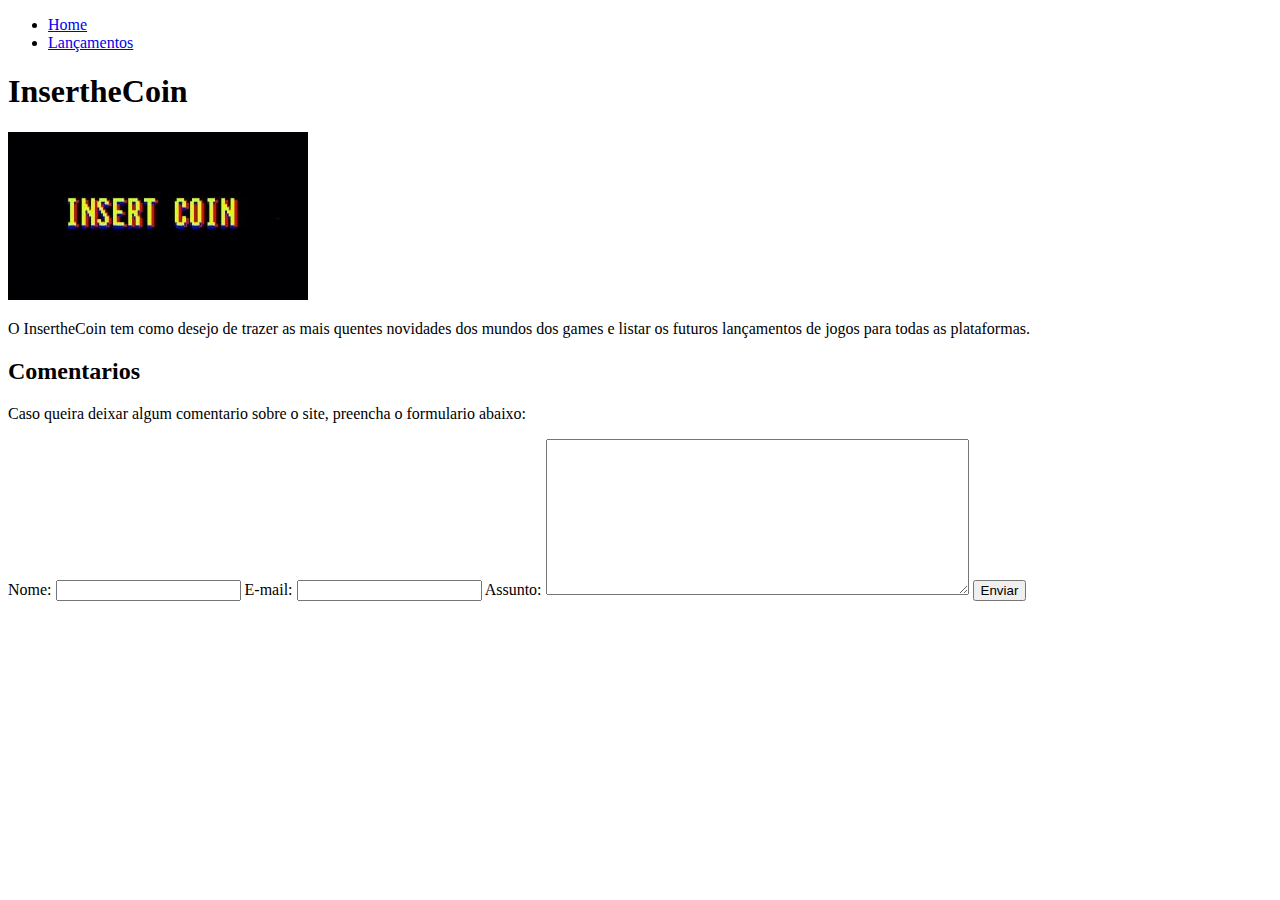
==== Games/index.html @ 981d0c65 "Duas primeiras paginas Web HTML5" ====
<!DOCTYPE html>
<html lang="pt-br">
<head>
    <meta charset="UTF-8">
    <meta http-equiv="X-UA-Compatible" content="IE=edge">
    <meta name="viewport" content="width=device-width, initial-scale=1.0">
    <title>InsertheCoin</title>
</head>
<body>

    <ul>
        <li>
            <a href="index.html">Home</a>
        </li>
        <li>
            <a href="lancamentos.html">Lançamentos</a>
        </li>
    </ul>

    <h1>InsertheCoin</h1>
    
    <img src="assets/img/inserthecoin logo.jpg" alt="logo do site">

    <p>O InsertheCoin tem como desejo de trazer as mais quentes novidades dos mundos dos games e listar os futuros lançamentos de jogos para todas as plataformas.</p>

    <h2>Comentarios</h2>

    <p>Caso queira deixar algum comentario sobre o site, preencha o formulario abaixo:</p>

    <form>
        <label for="nome">Nome:</label>
        <input type="text" id="nome">

        <label for="email">E-mail:</label>
        <input type="email" id="email">

        <label for="assunto">Assunto:</label>
        <textarea name="assunto" id="assunto" cols="50" rows="10"></textarea>

        <button>Enviar</button>
    </form>
</body>
</html>
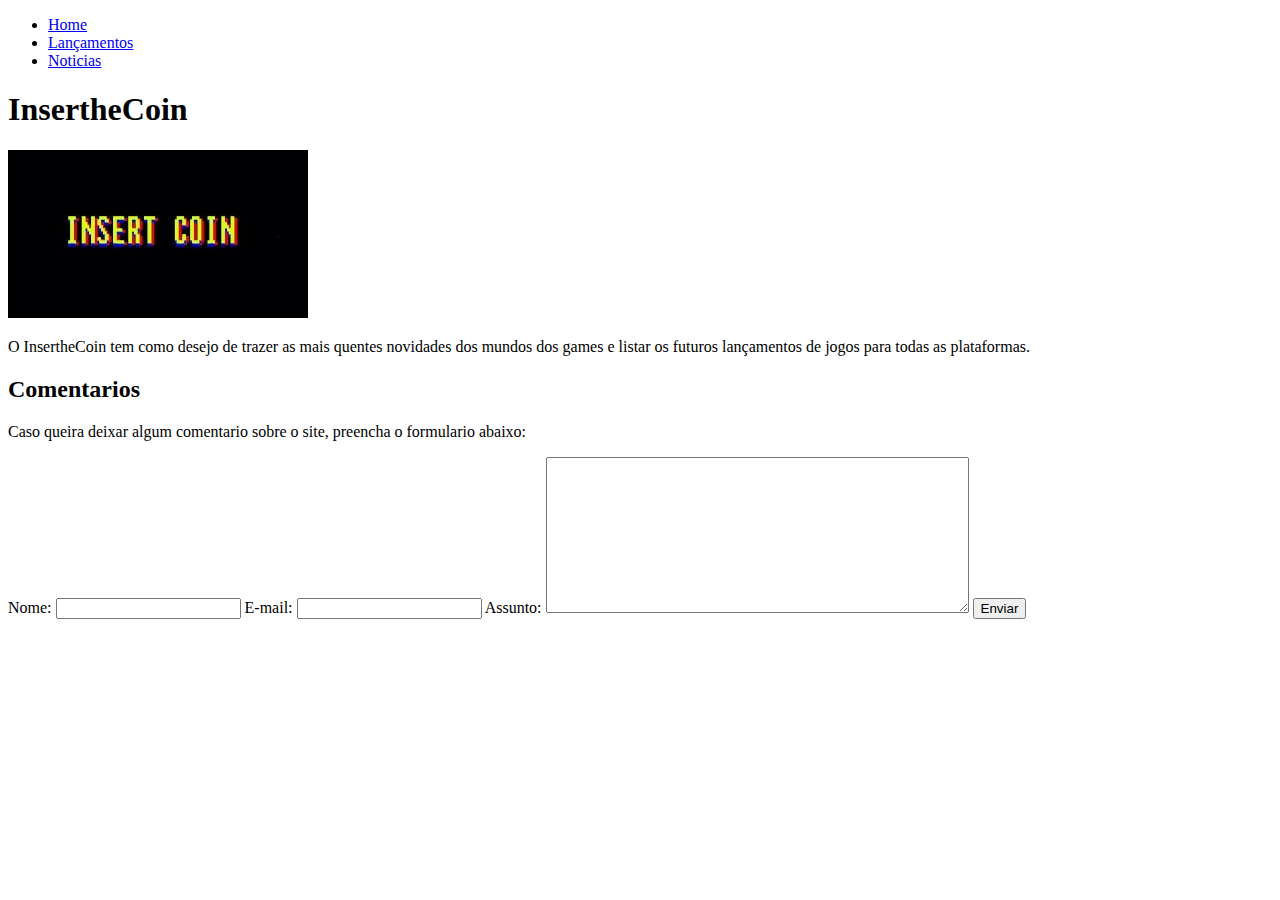
==== commit 9b0f1acd: "Duas primeiras paginas WEB HTML" ====
--- a/Games/index.html
+++ b/Games/index.html
@@ -14,6 +14,9 @@
         </li>
         <li>
             <a href="lancamentos.html">Lançamentos</a>
+        </li>
+        <li>
+            <a href="noticias.html">Noticias</a>
         </li>
     </ul>
 
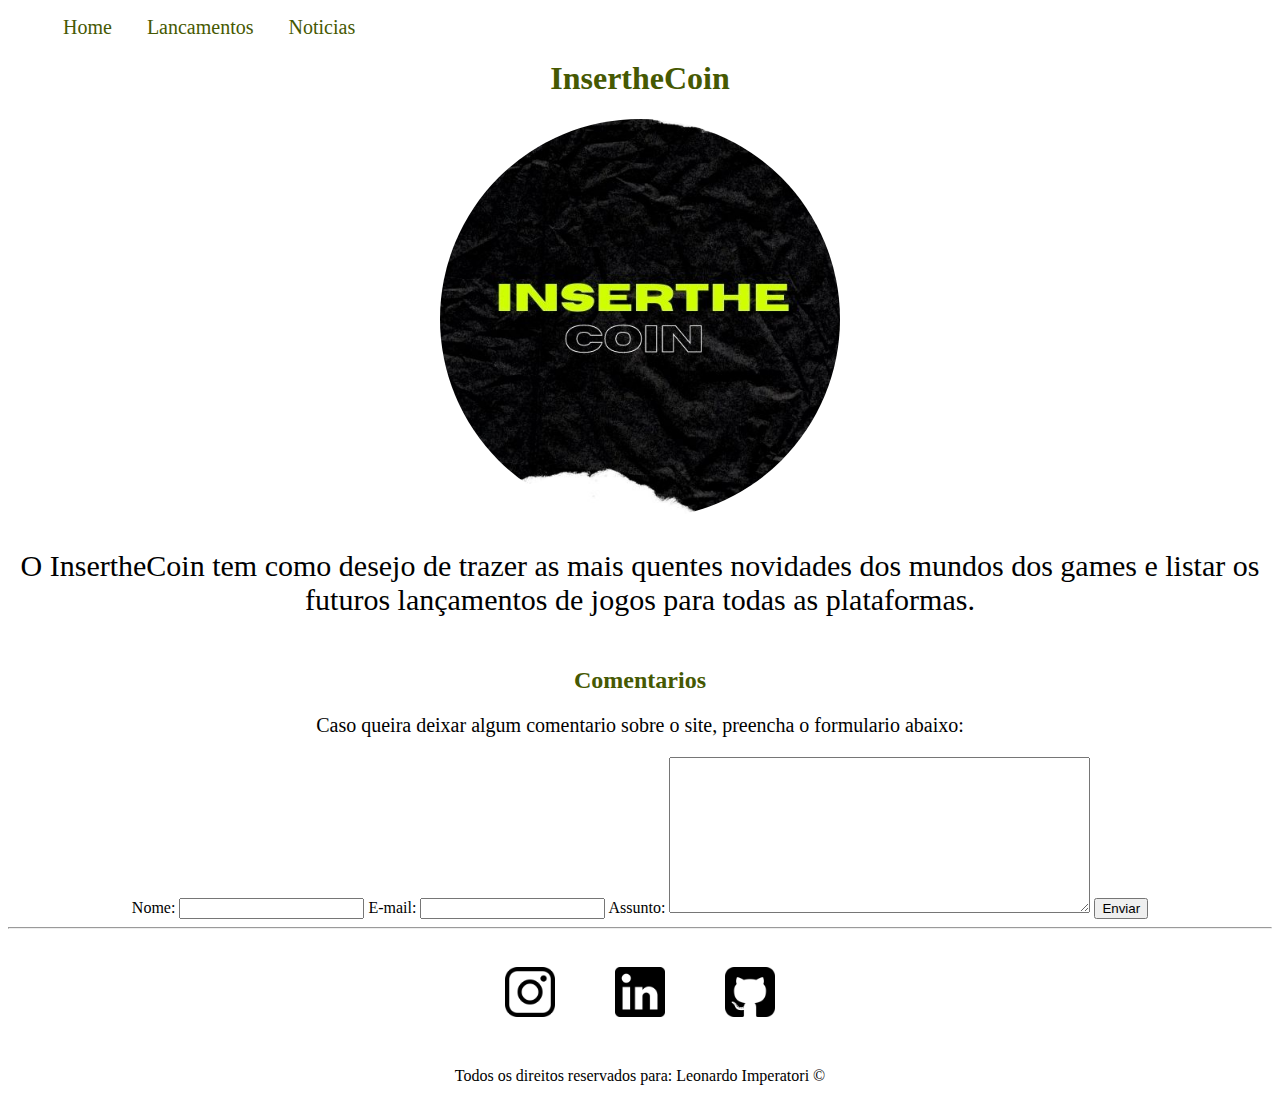
==== commit 78ec9e9c: "Adicionando CSS nos sites" ====
--- a/Games/index.html
+++ b/Games/index.html
@@ -5,32 +5,41 @@
     <meta http-equiv="X-UA-Compatible" content="IE=edge">
     <meta name="viewport" content="width=device-width, initial-scale=1.0">
     <title>InsertheCoin</title>
+    <link rel="stylesheet" href="assets/css/style.css">
 </head>
 <body>
 
-    <ul>
+    <ul id="menu">
         <li>
             <a href="index.html">Home</a>
         </li>
         <li>
-            <a href="lancamentos.html">Lançamentos</a>
+            <a href="lancamentos.html">Lancamentos</a>
         </li>
         <li>
             <a href="noticias.html">Noticias</a>
         </li>
     </ul>
 
-    <h1>InsertheCoin</h1>
+    <h1 class="titulos-cor">InsertheCoin</h1>
     
-    <img src="assets/img/inserthecoin logo.jpg" alt="logo do site">
+        <img class="centralizar-img br-50 wh-400" src="assets/img/Logo insert.jpg" alt="logo do site">
+    
+    
+    <div class="container">
 
-    <p>O InsertheCoin tem como desejo de trazer as mais quentes novidades dos mundos dos games e listar os futuros lançamentos de jogos para todas as plataformas.</p>
+        <div>
+            <p class="center tm-text-30">O InsertheCoin tem como desejo de trazer as mais quentes novidades dos mundos dos games e listar os futuros lançamentos de jogos para todas as plataformas.</p>
 
-    <h2>Comentarios</h2>
+        </div>
+    </div>
+    
+    
+    <h2 class="titulos-cor">Comentarios</h2>
 
-    <p>Caso queira deixar algum comentario sobre o site, preencha o formulario abaixo:</p>
+    <p class="center tm-text-20">Caso queira deixar algum comentario sobre o site, preencha o formulario abaixo:</p>
 
-    <form>
+    <form class="center">
         <label for="nome">Nome:</label>
         <input type="text" id="nome">
 
@@ -42,5 +51,31 @@
 
         <button>Enviar</button>
     </form>
+
+
+<hr>
+    <footer>
+
+        <div class="container">
+            <a href="https://www.instagram.com/leo.imperatori/" target="_blank">
+                <img class="tm-social p-30" src="assets/img/instagram.png" alt="logo do instagram">
+            </a>
+    
+            <a href="https://www.linkedin.com/in/leonardo-imperatori-52a259162/" target="_blank">
+                <img class="tm-social p-30" src="assets/img/linkedin-logo.png" alt="logo do linkedin">
+            </a>
+    
+            <a href="https://github.com/LeozeraImp" target="_blank">
+                <img class="tm-social p-30" src="assets/img/github-sign.png" alt="logo do github">
+    
+            </a>
+        
+    
+        </div>
+    
+       <p class="center">
+        Todos os direitos reservados para: Leonardo Imperatori &copy
+       </p> 
+    </footer>
 </body>
 </html>--- a/Games/assets/css/style.css
+++ b/Games/assets/css/style.css
@@ -0,0 +1,83 @@
+/*Estilos da pagina index.html*/
+
+.center{ 
+    text-align: center;
+}
+
+.justify {
+text-align: justify;
+}
+
+.tm-text-30 {
+    font-size: 30px;
+    }
+
+ .tm-text-20 {
+        font-size: 20px;
+        }
+
+        .centralizar-img {
+            display: block;
+            margin-left: auto;
+            margin-right: auto }
+
+.container {
+    display: flex;
+    flex-flow: row;
+    justify-content: center;
+    align-items: center;
+}
+
+#menu li {
+    font-size: 20px;
+    display: inline;
+    padding: 15px;
+    text-decoration: none;
+}
+
+#menu li a {
+    text-decoration: none;
+    color:#465902;
+}
+
+#menu li a:hover {
+    color:#0D0D0D;
+}
+
+.p-30 {
+    padding: 30px;
+}
+
+.br-50 {
+    border-radius: 50%;
+}
+
+.wh-400 {
+    width: 400px;
+    height: 400px;
+}
+
+.tm-social {
+    width: 50px;
+    height: 50px;
+}
+
+
+/*Estilos da pagina lancamentos.html*/
+
+.ml-50 {
+    margin-left: 50px;
+}
+
+.titulos-cor {
+    color: #465902;
+    text-align: center;
+}
+
+.wh-500 {
+    width: 500px;
+    height: 500px;
+}
+
+
+/*Estilos da pagina noticias.html*/
